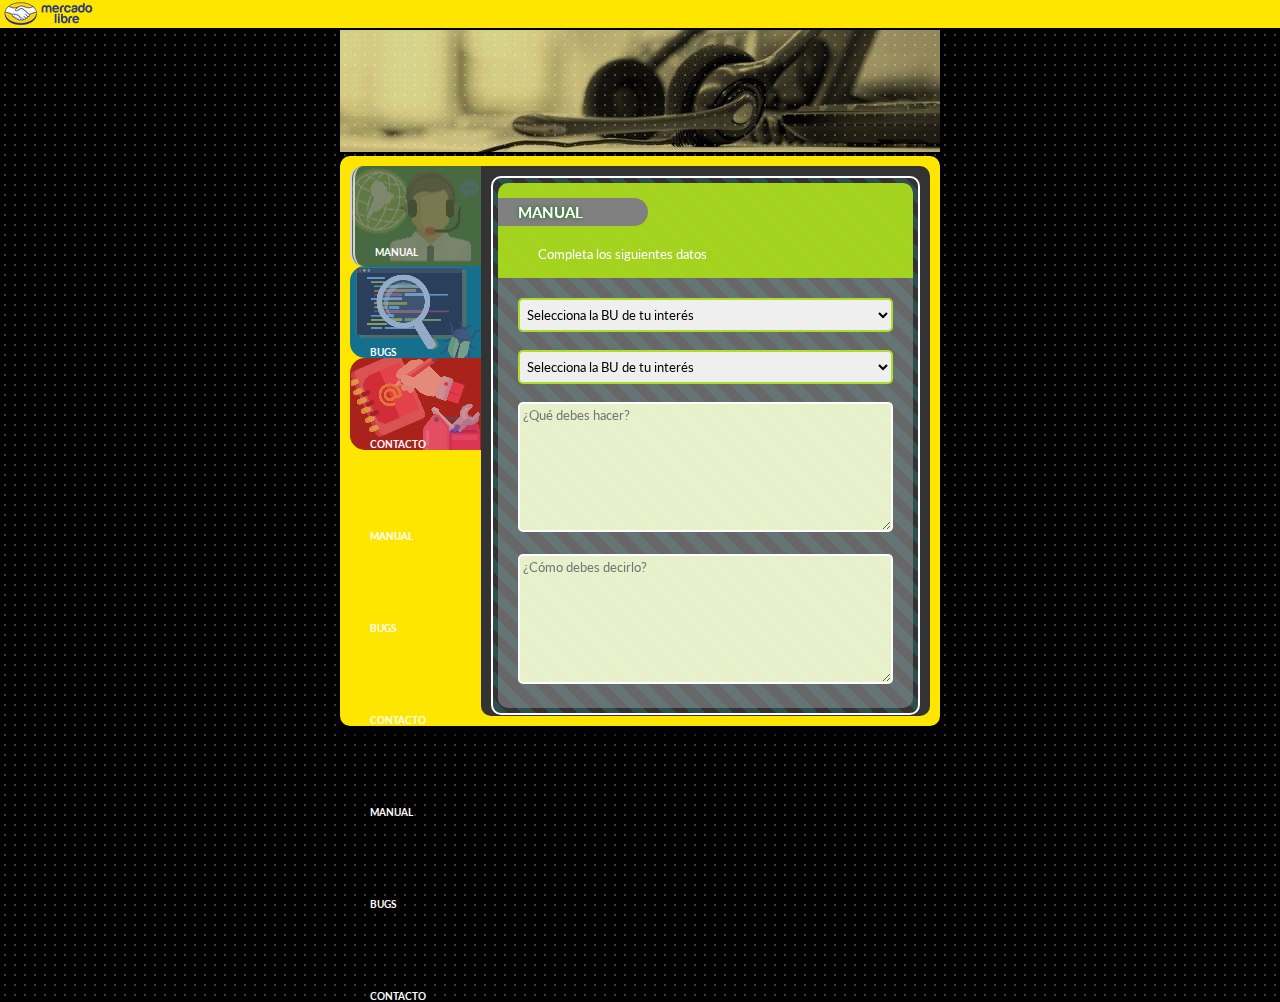
==== Index.html.html @ 1af39dc0 "Add files via upload" ====
﻿<!DOCTYPE html>
<html>
<head>
	<meta charset="UTF-8">
	<meta name="viewport" content="width=device-width, user-scalable=no, initial-scale=1.0, maximum-scale=1.0, minimum-scale=1.0">
	<title>Proyecto integrador de curso</title>
	<link type="text/css" rel="stylesheet" href="style.css">

	<script src="jquery-3.2.1.min.js"></script>

   
	<script src="script.js"></script>
</head>
<body>
	<div class="banner"></div>
	<br>
	<br>
	<br>
	<br>
	<br>
	<br>
	<br>
	<div class="wrap">
		<ul class="tabs">
			<li class="tab1"><a href="#tab1">MANUAL</a></li>
			<li class="tab2"><a href="#tab2">BUGS</a></li>
			<li class="tab3"><a href="#tab3">CONTACTO</a></li>
			<li class="tab4"><a href="#tab1">MANUAL</a></li>
			<li class="tab5"><a href="#tab2">BUGS</a></li>
			<li class="tab6"><a href="#tab3">CONTACTO</a></li>
			<li class="tab7"><a href="#tab1">MANUAL</a></li>
			<li class="tab8"><a href="#tab2">BUGS</a></li>
			<li class="tab9"><a href="#tab3">CONTACTO</a></li>
		</ul>
		<div class="secciones">
<!-- ******************************************************************************** -->
			<article id="tab1">
  					<div class="manual">
					<div class="manualSearch">
  						<legend>MANUAL</legend>
						<p>Completa los siguientes datos</p>
						<br><br>
						<select id="l1">
    							<option value="" disabled selected>Selecciona la BU de tu interés</option>
						</select>
						<br><br>
						<select id="l2">
    							<option value="" disabled selected>Selecciona la BU de tu interés</option>
						</select>
						<br><br>						
						<textarea id="what" placeholder="¿Qué debes hacer?"></textarea>
						<br><br>						
						<textarea id="how" placeholder="¿Cómo debes decirlo?"></textarea>
						</div>
					</div>	
				</form>
			</article>
<!-- ******************************************************************************** -->
			<article id="tab2">
				<h1>BUGS</h1>
				<iframe src="https://sites.google.com/a/mercadolibre.com.co/manual-xperience/" width="400" height="600" scrolling="no" frameborder="0"></iframe>
			</article>
<!-- ******************************************************************************** -->
			<article id="tab3">
				<form action="https://docs.google.com/forms/d/e/1FAIpQLSfkC-CnBbb7JE2oLn07oUoAep87DUzKPF-SrY6UN8icTZ2cug/formResponse" target="_self" method="POST">
					<div class="contacto">
					<div class="contactoForm">
  						<legend>CONTACTO</legend>
						<p>Completa los siguientes datos antes de derivar:</p>
						<br>
						<br>
						<fieldset>
							<legend align="center">¿Te es útil la herramienta?</legend>
							<input type="radio" class="radioB" name="entry.1204117259" value="Sí"> Sí &nbsp;&nbsp;&nbsp;&nbsp;&nbsp;&nbsp;&nbsp;&nbsp;&nbsp;&nbsp;&nbsp;&nbsp;&nbsp;&nbsp;&nbsp;
							<input type="radio" class="radioB" name="entry.1204117259" value="No"> No	 <br><br>		
						</fieldset>
						<fieldset>
							<legend align="center">¿Con qué frecuencia la utilizas?</legend>
							<input type="radio" class="radioB" name="entry.656839720" value="A diario"> A diario <br>
							<input type="radio" class="radioB" name="entry.656839720" value="Una vez a la semana"> Una vez a la semana <br>
							<input type="radio" class="radioB" name="entry.656839720" value="Una vez al mes"> Una vez al mes <br>
							<br>			
						</fieldset>
						<br>
						<textarea id="comment" name="entry.2115571736" size="50" placeholder="¿Qué proceso crees que le haga falta?" autocomplete="off" required></textarea>
						<button type="submit" class="buttonSend" id="btnSend">ENVIAR</button>
						<button type="reset" class="buttonClean" id="btnClean">BORRAR</button>
						</div>
					</div>	
				</form>
			</article>
<!-- ******************************************************************************** -->
		</div>
	</div>

</body>
</html>
---- style.css ----
/*http://static.mlstatic.com/org-img/Manual/index.html*/
/*http://ux.mercadolibre.com/brandbook/*/
@import url('https://fonts.googleapis.com/css?family=Lato&display=swap');

/**********************************************************/

*{
	margin: 0;
	padding: 0;
	-webkit-box-sizing: border-box;
	-moz-box-sizing: border-box;
	box-sizing: border-box;
}

/**********************************************************/

html {
    height: 100%;
}

body{
	background: url('tm.png'),url('banner.jpg') top no-repeat BLACK
	/*box-shadow: inset 0 0 0 50vw rgba(219,190,153, 0.7);*/
}

.wrap{
        width: 600px;
        margin: auto;
	background: #FFE600;
        color: WHITE;
        padding: 10px 10px 10px 10px;
        border-radius: 10px;
        box-sizing: border-box;
        box-shadow: 0 10px 10px 0px rgba(0, 0, 0, 0.8);
	display: flex;
	z-index: -2;
}

ul.tabs{
	width: 150px;
	height: 300px;
	background: #00000000;


	display: flex;
 	flex-direction: column;
	list-style: none;
        padding: 0px;
        margin: 0px;
}
ul.tabs li.tab1{
	width: 100%;
	height: 100%;
        list-style-type: none;
        text-align: center;
        margin: 0px 0px 0px 0px;
    	background: SEAGREEN url('tab1.png') center no-repeat;   
	box-shadow: inset 0 0 0 50vw rgba(139,183,76, 0.5);	
	border-top-left-radius: 15px;
    	border-bottom-left-radius: 15px;
    	border-right: dimgray;
}
ul.tabs li.tab2{
	width: 100%;
	height: 100%;
        list-style-type: none;
        text-align: center;
        margin: 0px 0px 0px 0px;
    	background: DARKCYAN url('tab2.png') center no-repeat;   
	box-shadow: inset 0 0 0 50vw rgba(41,86,143, 0.5);
    	border-top-left-radius: 15px;
    	border-bottom-left-radius: 15px;
    	border-right: dimgray;
}
ul.tabs li.tab3{
	width: 100%;
	height: 100%;
        list-style-type: none;
        text-align: center;
        margin: 0px 0px 0px 0px;
    	background: DARKRED url('tab3.png') center no-repeat;   
	box-shadow: inset 0 0 0 50vw rgba(200,70,53, 0.5);
    	border-top-left-radius: 15px;
    	border-bottom-left-radius: 15px;
    	border-right: dimgray;
}
ul.tabs li:hover {
	box-shadow: inset 0 0 0 50vw rgba(0,0,0, 0.8);
	transition: box-shadow 0.5s ease-out;
}

ul.tabs li a{
	font: bold 10px 'Lato', sans-serif;
	color:  WHITE;
	text-align: left;
	display: block;
	padding: 80px 0px 0px 20px;
	text-decoration: none
}

.active{
	height: 100px;
	background: rgba(51, 51, 51, 0.5);
    	border-top-left-radius: 13px;
    	border-bottom-left-radius: 13px;
    	border-left: 5px double LightGray;
}

.secciones{
	list-style: none;
	width: 500px;
	height: 550px;
	box-sizing: border-box;
    	background: #333333;
        margin: 0px 0px 0px 0px;
   	padding: 5px;
        border-top-right-radius: 10px;
        border-bottom-right-radius: 10px;
        border-bottom-left-radius: 10px;
}

.secciones article{
	margin: auto;
	padding: 5px;
}

.secciones article p{
	margin: auto;
	text-align: justify;
}

/**********************************************************/

.banner{	
	position: sticky;
	top: 0px;
	height: 30px;
	width: 100%;
 	background: url('logo.png') left top no-repeat #FFE600;
	border-bottom: 2px solid BLACK;
}

/**********************************************************/

.manual {
	position:relative;
	padding: 5px;
 	border: 2px solid WHITE;
	border-radius: 10px;
	background: repeating-linear-gradient(45deg, DARKSLATEGRAY, DARKSLATEGRAY 10px, #333333 10px, #333333 20px);
}

.manualSearch {
	position:relative;
	margin: auto auto auto auto;
	padding: 20px;
	border-radius: 10px;
	background: linear-gradient(to bottom, rgba(170,219,29,0.95) 18%, rgba(155,155,155,0.5) 18%, rgba(155,155,155,0.5));
}

.manual legend {
	font: bold 15px 'Lato', sans-serif;
	width: 150px;
	margin: -5px 0px 20px -20px; 
	padding: 5px 20px 5px 20px;
	border-radius: 0px 50px 50px 0px;
	background: GRAY;  
   	color: WHITE;
    	text-shadow: 0px 0px 5px GREEN;
}
.manualSearch p {
	padding: 0px 20px 0px 20px;
	font: 13px 'Lato', sans-serif;
   	color: WHITE;
}
.manualSearch select {
	width: 375px; height:34px;
	font: 13px 'Lato', sans-serif;
	padding: 3px 3px 3px 3px;
	border: 2px solid rgba(170,219,29,0.95) ;
	border-radius: 5px;
}
.manualSearch select:focus{ background:rgba(245,255,213,0.9); }
.manualSearch textarea {
	width: 375px; height:130px;
	font: 13px 'Lato', sans-serif;
	padding: 3px 3px 3px 3px;
	border: 2px solid  WHITE;
	border-radius: 5px;
	background: rgba(245,255,213,0.9);
}
.manualSearch textarea:focus{ background: lightgray; }

/**********************************************************/

.contacto {
	position:relative;
	padding: 5px;
 	border: 2px solid WHITE;
	border-radius: 10px;
	background: repeating-linear-gradient(45deg, DARKSLATEGRAY, DARKSLATEGRAY 10px, #333333 10px, #333333 20px);
}

.contactoForm {
	position:relative;
	margin: auto auto auto auto;
	padding: 20px;
	border-radius: 10px;
	background: linear-gradient(to bottom, rgba(255,230,0,0.95) 22%, rgba(155,155,155,0.5) 22%, rgba(155,155,155,0.5));
}

.contacto legend {
	font: bold 15px 'Lato', sans-serif;
	width: 150px;
	margin: -5px 0px 20px -20px; 
	padding: 5px 20px 5px 20px;
	border-radius: 0px 50px 50px 0px;
	background: GRAY;  
   	color: WHITE;
    	text-shadow: 0px 0px 5px YELLOW;
}
.contactoForm p {
	padding: 0px 20px 0px 20px;
	font: 13px 'Lato', sans-serif;
   	color: BLACK;
}
.contactoForm input {
	width: 235px; height:34px;
	font: 13px 'Lato', sans-serif;
	padding: 3px 3px 3px 5px;
	border: 2px solid  WHITE;
	border-radius: 5px;
}
.contactoForm fieldset  {
	width: 375px;
	font: 13px 'Lato', sans-serif;
	padding: 5px 5px 5px 120px;
	border: 2px solid  GRAY;
	border-radius: 10px;
	background: rgba(51,51,51,0.3);
}
.contactoForm fieldset legend{
	width: 200px;
	margin: 0px;
	padding: 8px;
	font: 13px 'Lato', sans-serif;
	background: none;
	text-shadow: none;
}
.contactoForm fieldset input.radioB {
	width: 15px; height:15px;
}
.contactoForm textarea {
	width: 300px; height:130px;
	font: 13px 'Lato', sans-serif;
	padding: 3px 3px 3px 5px;
	border: 2px solid  WHITE;
	border-radius: 5px;
}
.contactoForm input:focus {
  	border: 2px solid #5AC4F1;
	background-color: WHITE;
}
.contactoForm select {
	width: 230px; height:34px;
	font: 13px 'Lato', sans-serif;
	padding: 3px 3px 3px 5px;
	border: 2px solid  WHITE;
	border-radius: 5px;
}
.contacto button.buttonSend{
	position: absolute;
	top: 315px; right: 25px;
	width:60px; height:60px;
	border: 4px inset rgba(255,230,0,1);
	border-radius: 80%;
	font: bold 12px 'Lato', sans-serif;
	color: WHITE;
	background: rgba(0,0,0,0.9);
}
.contacto button.buttonClean{
	position: absolute;
	top: 385px; right: 25px;
	width:60px; height:60px;
	border: 4px inset rgba(255,230,0,1);
	border-radius: 80%;
	font: bold 12px 'Lato', sans-serif;
	color: WHITE;
	background: rgba(0,0,0,0.9);
}
.contacto button:hover{
	border: 4px inset rgba(237,25,91,1);
}
.contacto button:active{
	border: 4px inset rgba(90,196,241,1);
	color: rgba(90,196,241,0.80);
}
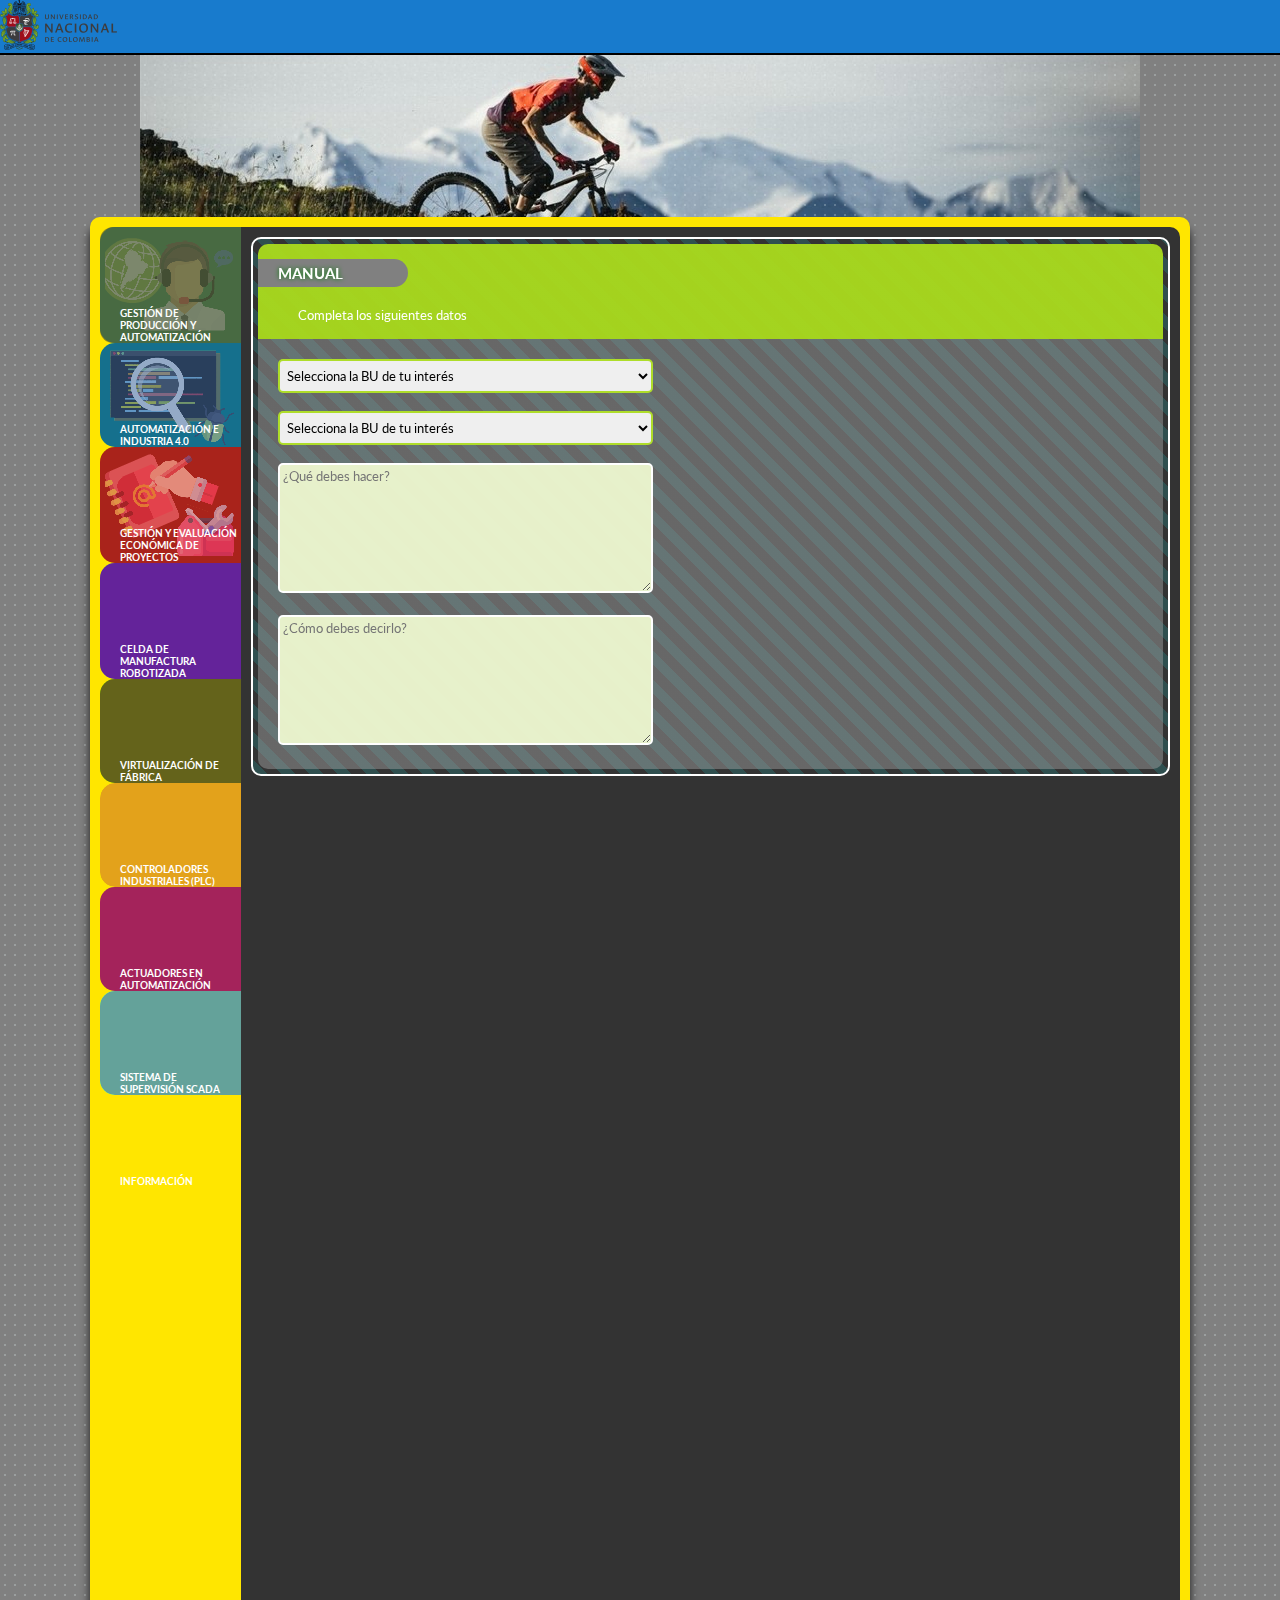
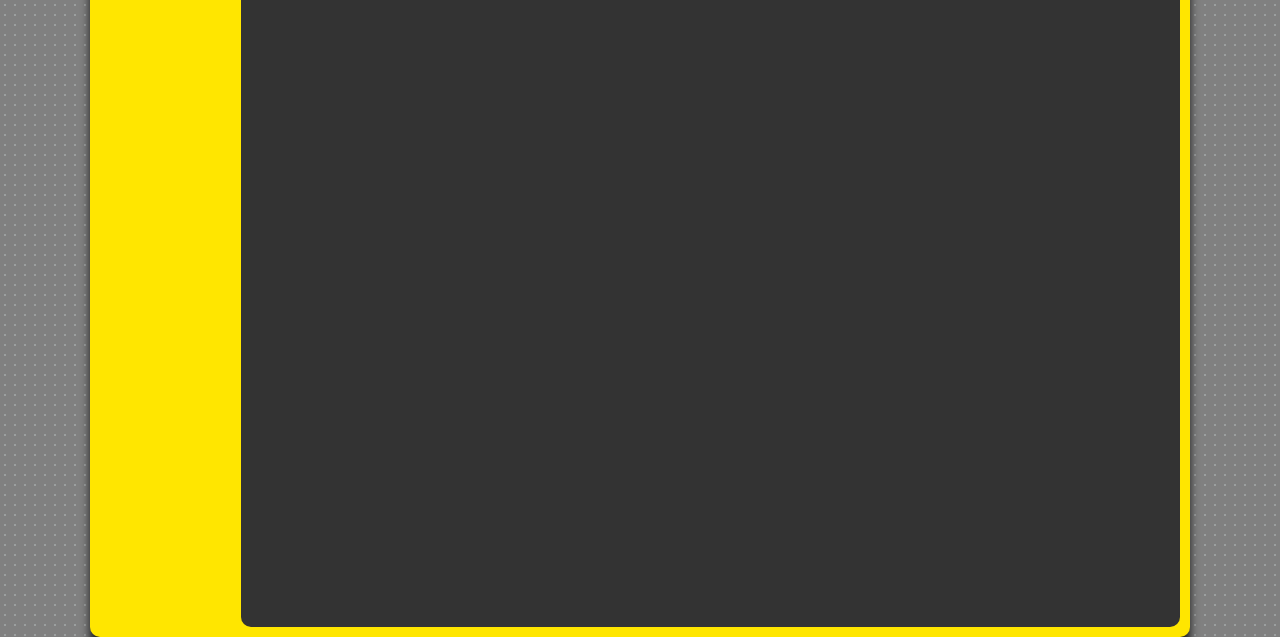
==== commit 224b6e47: "Add files via upload" ====
--- a/Index.html.html
+++ b/Index.html.html
@@ -20,17 +20,19 @@
 	<br>
 	<br>
 	<br>
+	<br>
+	<br>
 	<div class="wrap">
 		<ul class="tabs">
-			<li class="tab1"><a href="#tab1">MANUAL</a></li>
-			<li class="tab2"><a href="#tab2">BUGS</a></li>
-			<li class="tab3"><a href="#tab3">CONTACTO</a></li>
-			<li class="tab4"><a href="#tab1">MANUAL</a></li>
-			<li class="tab5"><a href="#tab2">BUGS</a></li>
-			<li class="tab6"><a href="#tab3">CONTACTO</a></li>
-			<li class="tab7"><a href="#tab1">MANUAL</a></li>
-			<li class="tab8"><a href="#tab2">BUGS</a></li>
-			<li class="tab9"><a href="#tab3">CONTACTO</a></li>
+			<li class="tab1"><a href="#tab1">GESTIÓN DE PRODUCCIÓN Y AUTOMATIZACIÓN</a></li>
+			<li class="tab2"><a href="#tab2">AUTOMATIZACIÓN E INDUSTRIA 4.0</a></li>
+			<li class="tab3"><a href="#tab3">GESTIÓN Y EVALUACIÓN ECONÓMICA DE PROYECTOS</a></li>
+			<li class="tab4"><a href="#tab1">CELDA DE MANUFACTURA ROBOTIZADA</a></li>
+			<li class="tab5"><a href="#tab2">VIRTUALIZACIÓN DE FÁBRICA</a></li>
+			<li class="tab6"><a href="#tab3">CONTROLADORES INDUSTRIALES (PLC)</a></li>
+			<li class="tab7"><a href="#tab1">ACTUADORES EN AUTOMATIZACIÓN</a></li>
+			<li class="tab8"><a href="#tab2">SISTEMA DE SUPERVISIÓN SCADA</a></li>
+			<li class="tab9"><a href="#tab3">INFORMACIÓN</a></li>
 		</ul>
 		<div class="secciones">
 <!-- ******************************************************************************** -->
--- a/style.css
+++ b/style.css
@@ -19,12 +19,11 @@
 }
 
 body{
-	background: url('tm.png'),url('banner.jpg') top no-repeat BLACK
-	/*box-shadow: inset 0 0 0 50vw rgba(219,190,153, 0.7);*/
+	background: url('tm.png'),url('banner.jpg') top no-repeat GRAY
 }
 
 .wrap{
-        width: 600px;
+        width: 1100px;
         margin: auto;
 	background: #FFE600;
         color: WHITE;
@@ -84,6 +83,78 @@
     	border-bottom-left-radius: 15px;
     	border-right: dimgray;
 }
+ul.tabs li.tab4{
+	width: 100%;
+	height: 100%;
+        list-style-type: none;
+        text-align: center;
+        margin: 0px 0px 0px 0px;
+    	background: BLUE url('tab4.png') center no-repeat;   
+	box-shadow: inset 0 0 0 50vw rgba(200,70,53, 0.5);
+    	border-top-left-radius: 15px;
+    	border-bottom-left-radius: 15px;
+    	border-right: dimgray;
+}
+ul.tabs li.tab5{
+	width: 100%;
+	height: 100%;
+        list-style-type: none;
+        text-align: center;
+        margin: 0px 0px 0px 0px;
+    	background: GREEN url('tab5.png') center no-repeat;   
+	box-shadow: inset 0 0 0 50vw rgba(200,70,53, 0.5);
+    	border-top-left-radius: 15px;
+    	border-bottom-left-radius: 15px;
+    	border-right: dimgray;
+}
+ul.tabs li.tab6{
+	width: 100%;
+	height: 100%;
+        list-style-type: none;
+        text-align: center;
+        margin: 0px 0px 0px 0px;
+    	background: YELLOW url('tab6.png') center no-repeat;   
+	box-shadow: inset 0 0 0 50vw rgba(200,70,53, 0.5);
+    	border-top-left-radius: 15px;
+    	border-bottom-left-radius: 15px;
+    	border-right: dimgray;
+}
+ul.tabs li.tab7{
+	width: 100%;
+	height: 100%;
+        list-style-type: none;
+        text-align: center;
+        margin: 0px 0px 0px 0px;
+    	background: PURPLE url('tab7.png') center no-repeat;   
+	box-shadow: inset 0 0 0 50vw rgba(200,70,53, 0.5);
+    	border-top-left-radius: 15px;
+    	border-bottom-left-radius: 15px;
+    	border-right: dimgray;
+}
+ul.tabs li.tab8{
+	width: 100%;
+	height: 100%;
+        list-style-type: none;
+        text-align: center;
+        margin: 0px 0px 0px 0px;
+    	background: PINK url('tab8.png') center no-repeat;   
+	box-shadow: inset 0 0 0 50vw rgba(200,70,53, 0.5);
+    	border-top-left-radius: 15px;
+    	border-bottom-left-radius: 15px;
+    	border-right: dimgray;
+}
+ul.tabs li.tab8{
+	width: 100%;
+	height: 100%;
+        list-style-type: none;
+        text-align: center;
+        margin: 0px 0px 0px 0px;
+    	background: CYAN url('tab8.png') center no-repeat;   
+	box-shadow: inset 0 0 0 50vw rgba(200,70,53, 0.5);
+    	border-top-left-radius: 15px;
+    	border-bottom-left-radius: 15px;
+    	border-right: dimgray;
+}
 ul.tabs li:hover {
 	box-shadow: inset 0 0 0 50vw rgba(0,0,0, 0.8);
 	transition: box-shadow 0.5s ease-out;
@@ -99,17 +170,16 @@
 }
 
 .active{
-	height: 100px;
 	background: rgba(51, 51, 51, 0.5);
     	border-top-left-radius: 13px;
     	border-bottom-left-radius: 13px;
-    	border-left: 5px double LightGray;
+    	border-left: 5px LightGray;
 }
 
 .secciones{
 	list-style: none;
-	width: 500px;
-	height: 550px;
+	width: 1000px;
+	height: 2000px;
 	box-sizing: border-box;
     	background: #333333;
         margin: 0px 0px 0px 0px;
@@ -134,9 +204,9 @@
 .banner{	
 	position: sticky;
 	top: 0px;
-	height: 30px;
-	width: 100%;
- 	background: url('logo.png') left top no-repeat #FFE600;
+	height: 55px;
+	width: 100%;
+ 	background: url('logo.png') left top no-repeat #187BCD;
 	border-bottom: 2px solid BLACK;
 }
 
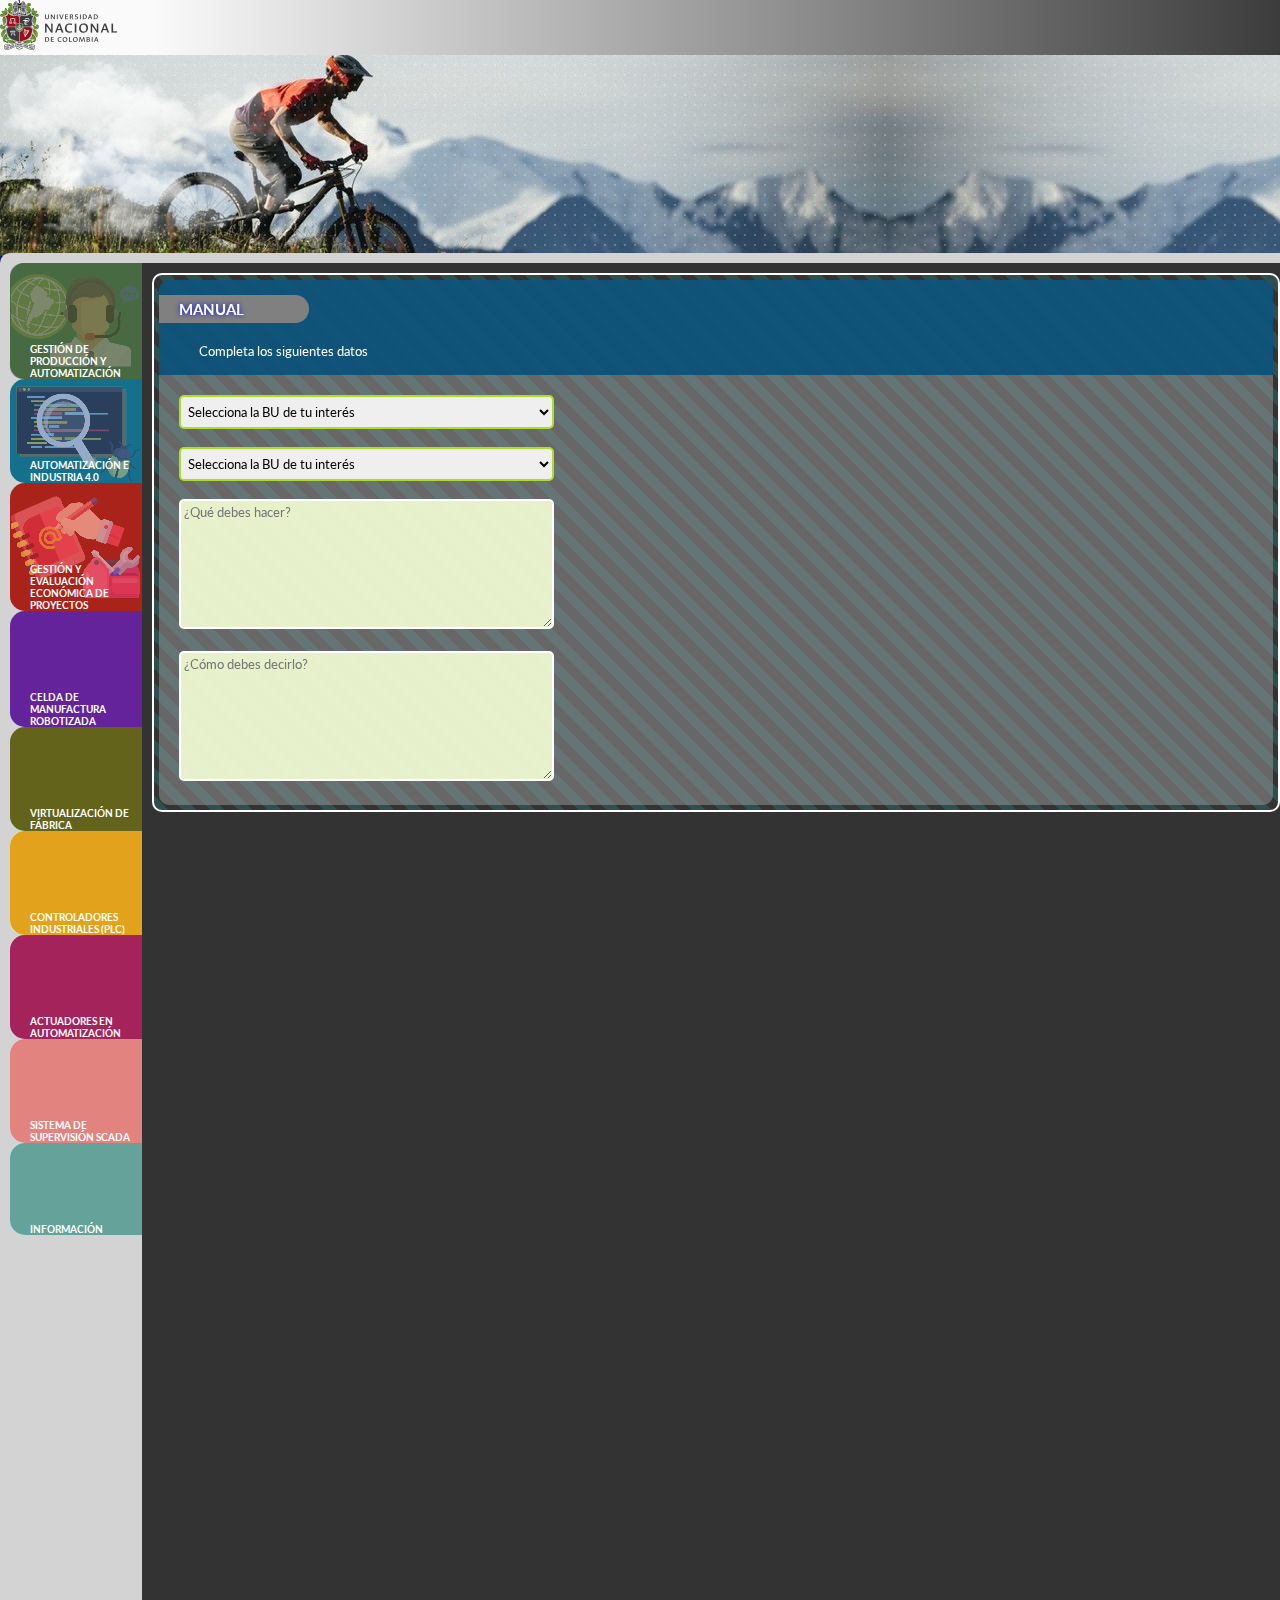
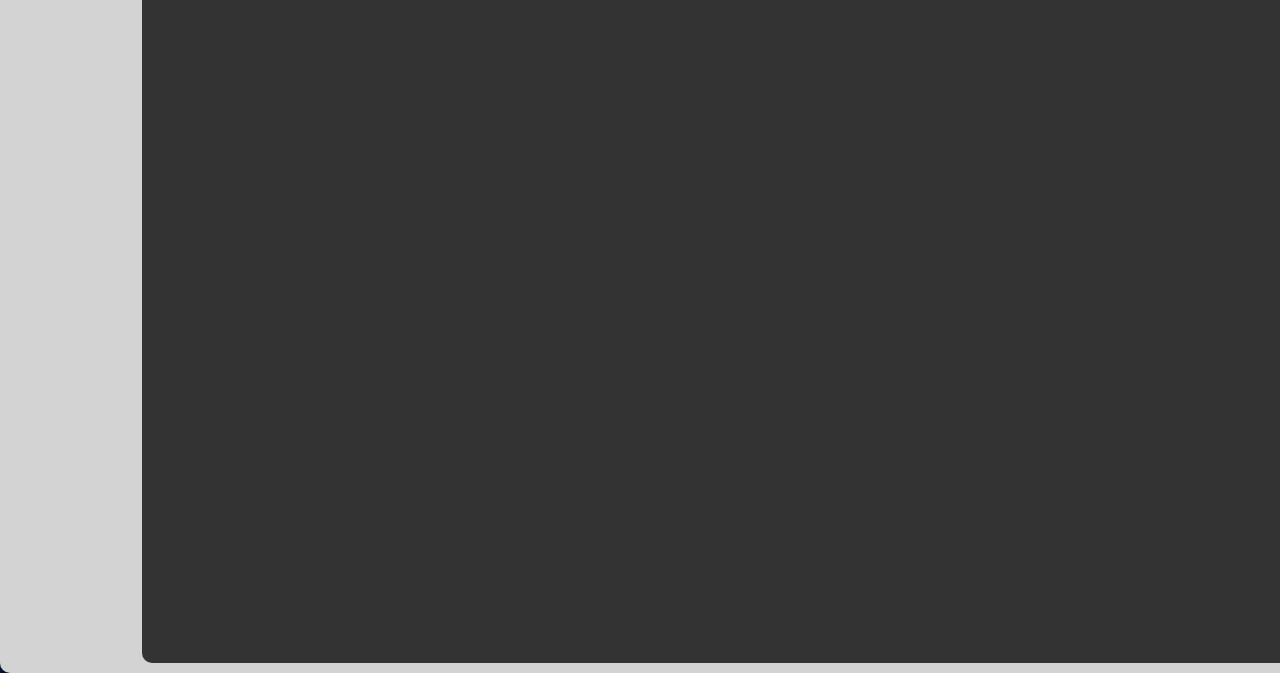
==== commit 426699b8: "Add files via upload" ====
--- a/Index.html.html
+++ b/Index.html.html
@@ -13,10 +13,17 @@
 </head>
 <body>
 	<div class="banner"></div>
+	<div class="cloud1"></div>
+	<div class="cloud2"></div>
+	<div class="cloud3"></div>
+	<div class="cloud4"></div>
+	<div class="cloud5"></div>
+        <br>
 	<br>
 	<br>
 	<br>
-	<br>
+        <br>
+        <br>
 	<br>
 	<br>
 	<br>
--- a/style.css
+++ b/style.css
@@ -19,13 +19,79 @@
 }
 
 body{
-	background: url('tm.png'),url('banner.jpg') top no-repeat GRAY
-}
+	background: url('tm.png'),url('banner.jpg') top no-repeat #082567
+}
+
+
+/**********************************************************/
+
+.banner{	
+	position: sticky;
+	top: 0px;
+	height: 55px;
+	width: 100%;
+ 	background: url('logo.png') left top no-repeat, linear-gradient(to right, rgba(250,250,250,1.0) 12%, rgba(60,60,60,1.0));
+	border-bottom: 0px solid BLACK;
+}
+
+/*********************************************/
+
+.cloud1 {	
+	position: absolute;
+	top: 130px;
+	width:200px; height: 120px; 
+	background: url('Cloud.png') left bottom no-repeat;
+	opacity: 0.7;
+	animation: moveclouds 45s linear normal infinite;
+}
+
+.cloud2 {
+	position: absolute;
+	top: 60px;
+	width: 185px; height: 126px; 
+	background: url('Cloud.png') right bottom no-repeat;
+	opacity: 0.65;
+	animation: moveclouds 60s linear normal infinite;
+}
+
+.cloud3 {
+	position: absolute;
+	top: 50px;
+	width: 320px; height: 130px; 
+	background: url('Cloud.png') top center no-repeat;
+	opacity: 0.4;
+	animation: moveclouds 100s linear alternate infinite;
+}
+
+.cloud4 {
+	position: absolute;
+	top: 50px;
+	width:200px; height: 120px; 
+	background: url('Cloud.png') left bottom no-repeat;
+	opacity: 0.6;
+	animation: moveclouds 230s linear normal infinite;
+}
+.cloud5 {
+	position: absolute;
+	top: 120px;
+	width: 320px; height: 130px; 
+	background: url('Cloud.png') top center no-repeat;
+	opacity: 0.5;
+	animation: moveclouds 250s linear alternate infinite;
+}
+
+@keyframes moveclouds {
+	0% {
+		transform: translateX(1000px);}
+	100% {
+		transform: translateX(-200px);}
+}
+/*********************************************/
 
 .wrap{
-        width: 1100px;
+        width: 1300px;
         margin: auto;
-	background: #FFE600;
+	background: LIGHTGRAY;
         color: WHITE;
         padding: 10px 10px 10px 10px;
         border-radius: 10px;
@@ -143,7 +209,7 @@
     	border-bottom-left-radius: 15px;
     	border-right: dimgray;
 }
-ul.tabs li.tab8{
+ul.tabs li.tab9{
 	width: 100%;
 	height: 100%;
         list-style-type: none;
@@ -178,7 +244,7 @@
 
 .secciones{
 	list-style: none;
-	width: 1000px;
+	width: 1300px;
 	height: 2000px;
 	box-sizing: border-box;
     	background: #333333;
@@ -197,17 +263,6 @@
 .secciones article p{
 	margin: auto;
 	text-align: justify;
-}
-
-/**********************************************************/
-
-.banner{	
-	position: sticky;
-	top: 0px;
-	height: 55px;
-	width: 100%;
- 	background: url('logo.png') left top no-repeat #187BCD;
-	border-bottom: 2px solid BLACK;
 }
 
 /**********************************************************/
@@ -225,7 +280,7 @@
 	margin: auto auto auto auto;
 	padding: 20px;
 	border-radius: 10px;
-	background: linear-gradient(to bottom, rgba(170,219,29,0.95) 18%, rgba(155,155,155,0.5) 18%, rgba(155,155,155,0.5));
+	background: linear-gradient(to bottom, rgba(14,84,123,0.95) 18%, rgba(155,155,155,0.5) 18%, rgba(155,155,155,0.5));
 }
 
 .manual legend {
@@ -236,7 +291,7 @@
 	border-radius: 0px 50px 50px 0px;
 	background: GRAY;  
    	color: WHITE;
-    	text-shadow: 0px 0px 5px GREEN;
+    	text-shadow: 0px 0px 5px BLUE;
 }
 .manualSearch p {
 	padding: 0px 20px 0px 20px;
@@ -364,4 +419,4 @@
 .contacto button:active{
 	border: 4px inset rgba(90,196,241,1);
 	color: rgba(90,196,241,0.80);
-}
+}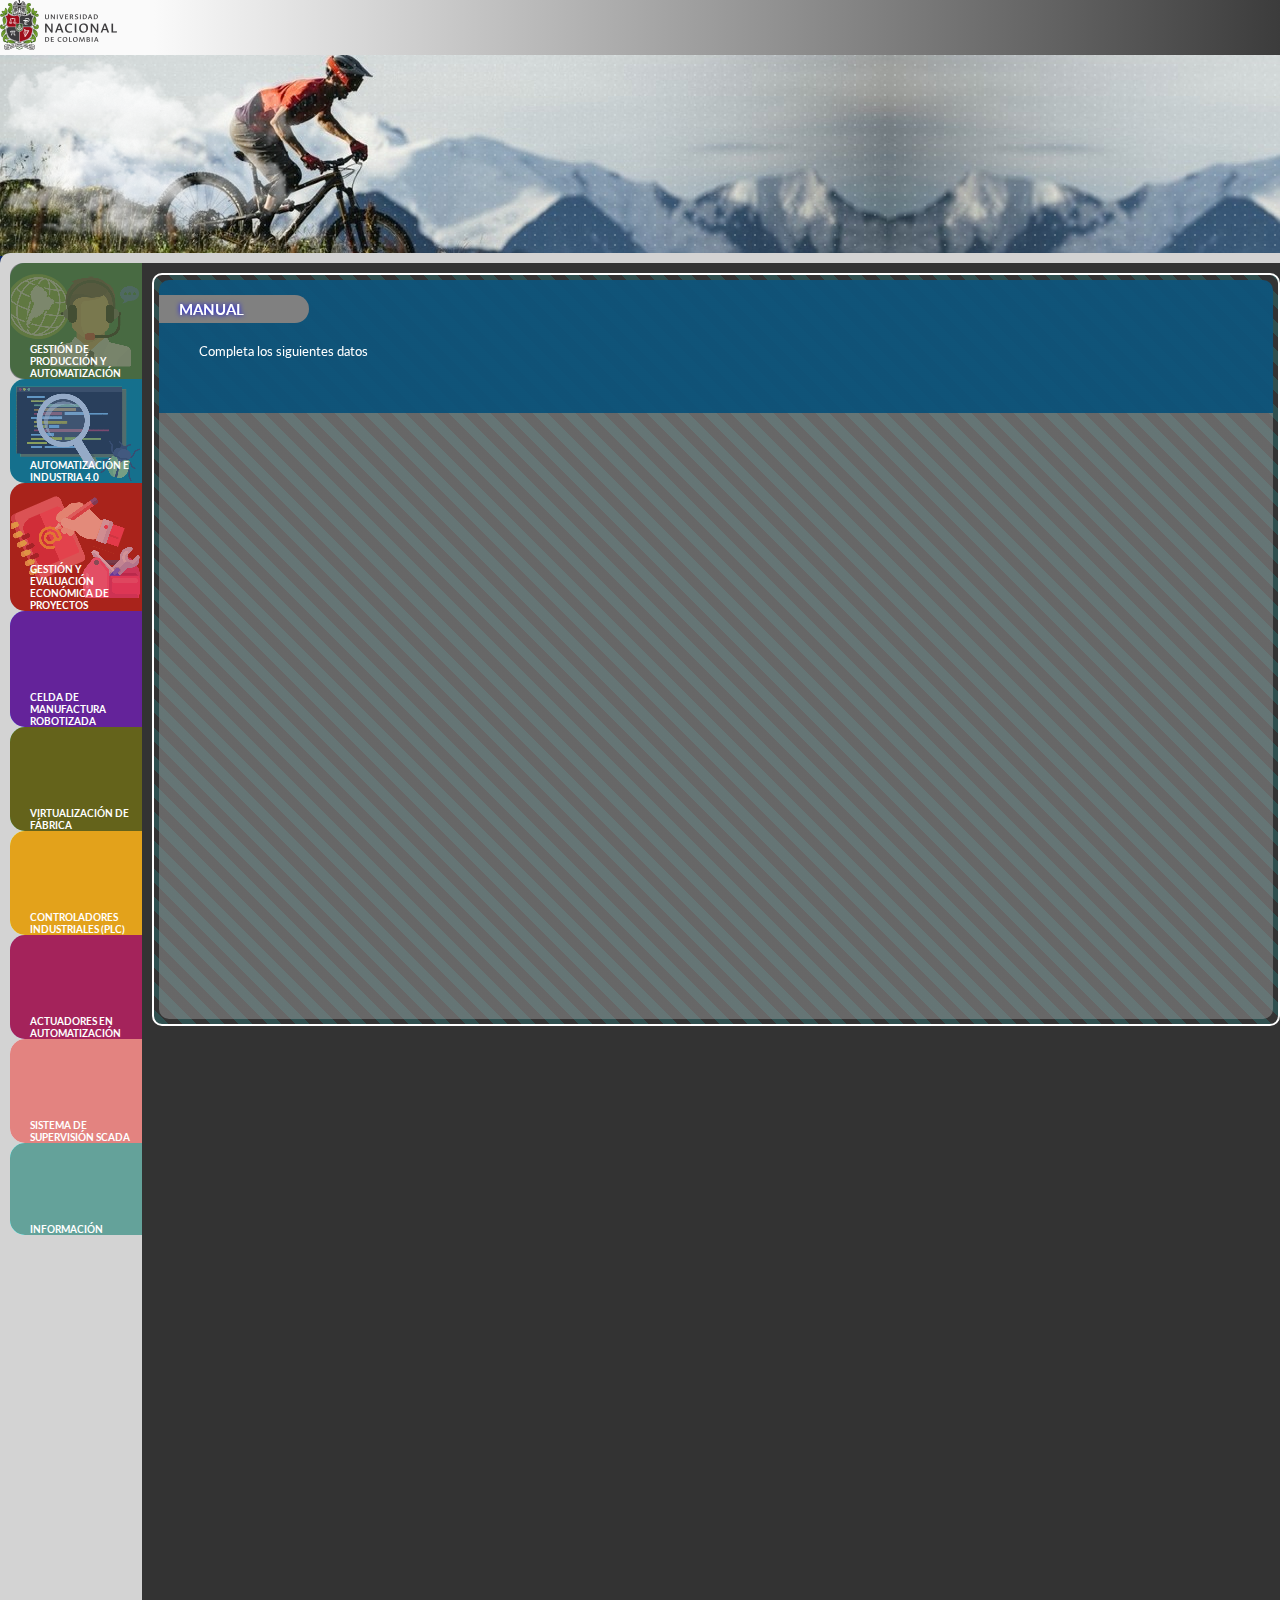
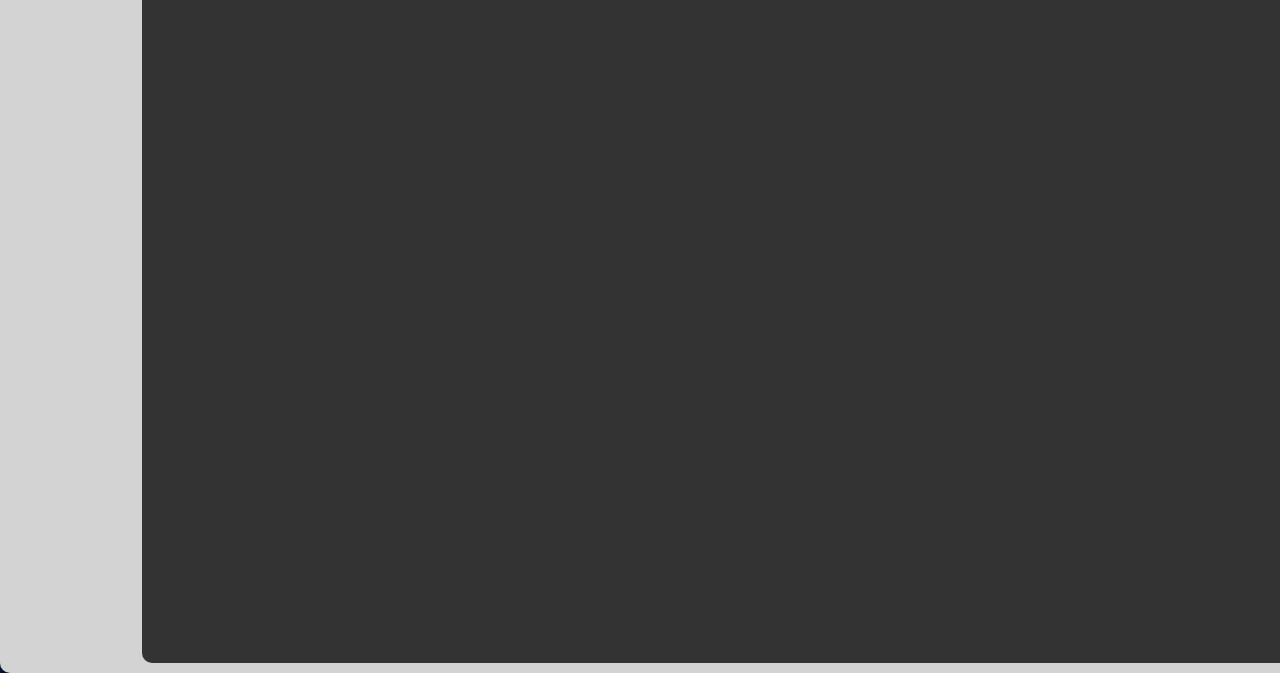
==== commit 8f6e74b1: "Add files via upload" ====
--- a/Index.html.html
+++ b/Index.html.html
@@ -49,25 +49,14 @@
   						<legend>MANUAL</legend>
 						<p>Completa los siguientes datos</p>
 						<br><br>
-						<select id="l1">
-    							<option value="" disabled selected>Selecciona la BU de tu interés</option>
-						</select>
-						<br><br>
-						<select id="l2">
-    							<option value="" disabled selected>Selecciona la BU de tu interés</option>
-						</select>
-						<br><br>						
-						<textarea id="what" placeholder="¿Qué debes hacer?"></textarea>
-						<br><br>						
-						<textarea id="how" placeholder="¿Cómo debes decirlo?"></textarea>
-						</div>
+						<iframe src="https://docs.google.com/spreadsheets/d/e/2PACX-1vSmziC0V-OwB2lTeti0RJPXK_YcG50AvYIkbBIuf7oBzsNZWICcAMqn2qbF_1U6PIvJFLsECqTEy5AG/pubhtml?gid=0&amp;single=true&amp;widget=true&amp;headers=false" width="1000" height="600" scrolling="no" frameborder="0"></iframe>
 					</div>	
 				</form>
 			</article>
 <!-- ******************************************************************************** -->
 			<article id="tab2">
 				<h1>BUGS</h1>
-				<iframe src="https://sites.google.com/a/mercadolibre.com.co/manual-xperience/" width="400" height="600" scrolling="no" frameborder="0"></iframe>
+				<iframe src="https://docs.google.com/spreadsheets/d/e/2PACX-1vSmziC0V-OwB2lTeti0RJPXK_YcG50AvYIkbBIuf7oBzsNZWICcAMqn2qbF_1U6PIvJFLsECqTEy5AG/pubhtml?gid=0&amp;single=true&amp;widget=true&amp;headers=false" width="1000" height="600" scrolling="no" frameborder="0"></iframe>
 			</article>
 <!-- ******************************************************************************** -->
 			<article id="tab3">
